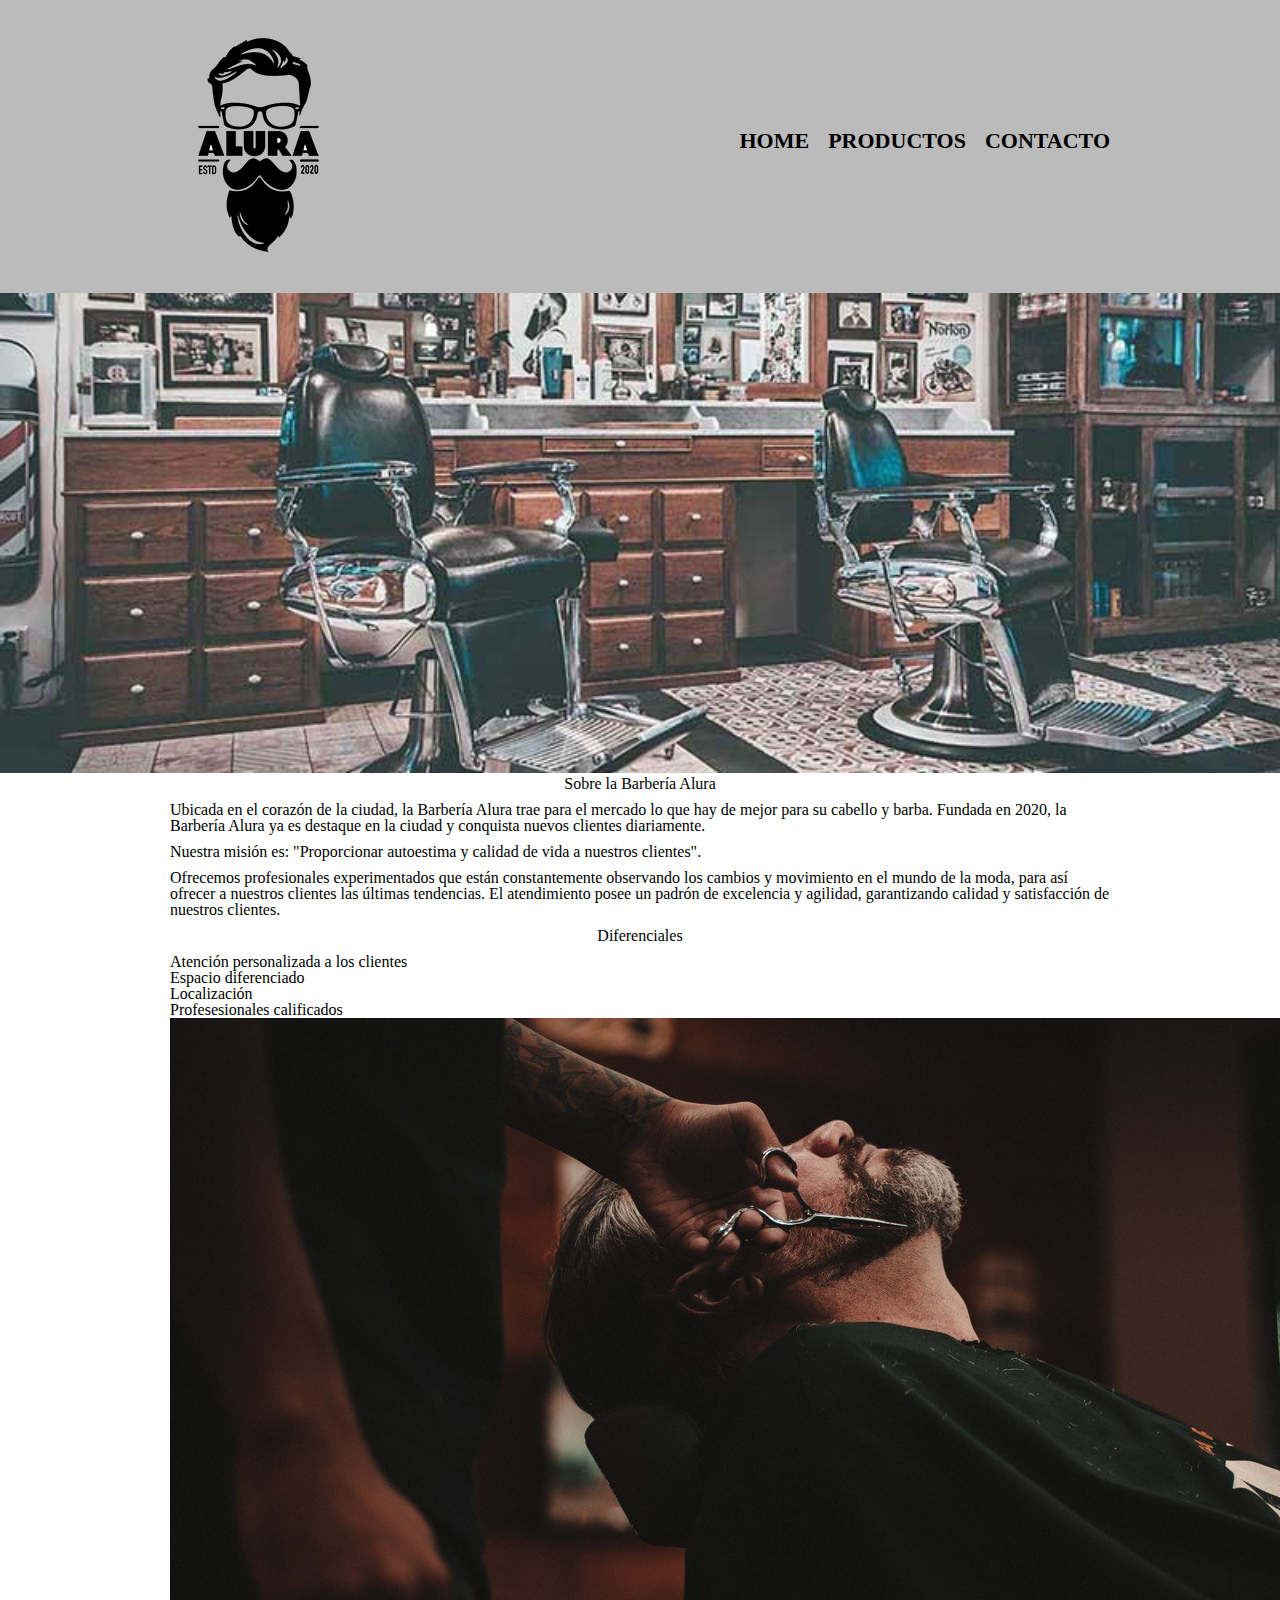
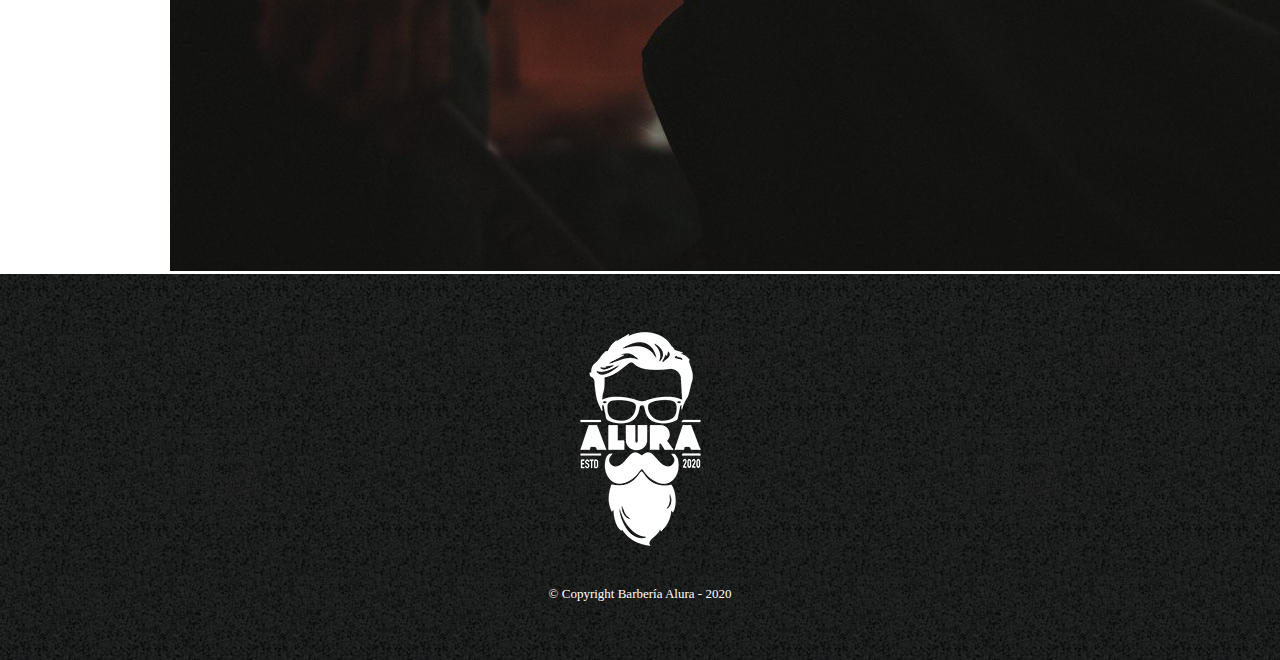
==== index.html @ 88ed3fd7 "feat(contact.html, style.css): table added & refactor(index.html): first changes in home" ====
<!DOCTYPE html>

<html lang="es">
    
    <head>

        <meta charset="UTF-8"> 
        <title>Barbería Alura</title>
        <link rel="stylesheet" href="reset.css" type="text/css">
        <link rel="stylesheet" href="style.css" type="text/css">
    
    </head>

    <body>

        <header>
            <div class="caja">
                <h1><img src="imagenes/logo.png" alt="Logo de la Barbería Alura"></h1>
                <nav>
                    <ul>
                        <li><a href="index.html">Home</a></li>
                        <li><a href="productos.html">Productos</a></li>
                        <li><a href="contacto.html">Contacto</a></li>
                    </ul>
                </nav>
            </div>
        </header>

        <img class="banner" src="banner/banner.jpg" alt="banner sillas barberia">

        <main>     
            <section class="principal">
    
                <h2 class="titulo-principal">Sobre la Barbería Alura</h2>
    
                <p>Ubicada en el corazón de la ciudad, la <strong>Barbería Alura</strong> trae para el mercado lo que hay de mejor para su cabello y barba. Fundada en 2020, la Barbería Alura ya es destaque en la ciudad y conquista nuevos clientes diariamente.</p>
    
                <p id="mision"><em>Nuestra misión es: <strong>"Proporcionar autoestima y calidad de vida a nuestros clientes"</strong>.</em></p>
    
                <p>Ofrecemos profesionales experimentados que están constantemente observando los cambios y movimiento en el mundo de la moda, para así ofrecer a nuestros clientes las últimas tendencias. El atendimiento posee un padrón de excelencia y agilidad, garantizando calidad y satisfacción de nuestros clientes.</p> 
    
            </section>
    
            <section class="diferenciales">
    
                <h3 class="titulo-principal">Diferenciales</h3>
            
                <ul>
                    <li class="items">Atención personalizada a los clientes</li>
                    <li class="items">Espacio diferenciado</li>
                    <li class="items">Localización</li>
                    <li class="items">Profesesionales calificados</li>
                </ul>
    
                <img src="diferenciales/diferenciales.jpg" class="imagenDiferenciales">
    
            </section>
        </main>
        
        <footer>
            <img src="imagenes/logo-blanco.png"  alt="Logo de la Barbería Alura">
            <p class="copyright">&copy Copyright Barbería Alura - 2020</p>
        </footer>
        
    </body>
</html>
---- style.css ----
header {
    background-color: #BBBBBB;
    padding: 20px 0;
}

.caja{
    width: 940px;
    position: relative;
    margin: 0 auto;
}

nav{
    position: absolute;
    top:110px;
    right: 0;
}

nav li{
    display: inline;
    margin: 0 0 0 15px;
}

nav a{
    text-transform: uppercase;
    color: #000000;
    font-weight: bold;
    font-size: 22px;
    text-decoration: none;
}

nav a:hover{
    color: #c78c19;
    text-decoration: underline;
}

.productos{
    width: 940px;
    margin: 0 auto;
    padding: 50px;
}


.productos li{
    display: inline-block;
    text-align: center;
    width: 30%;
    vertical-align: top;
    margin: 0 1.5%;
    padding: 30px 20px;
    box-sizing: border-box;
    border: 2px solid #000000;
    border-radius: 10px;
}

.productos li:hover{
    border-color:#c78c19;
}

.productos li:active{
    border-color:#088c19;
}

.productos h2{
    font-size: 30px;
    font-weight: bold;
}

.productos li:hover h2{
    font-size: 33px;
}

.producto-descripcion{
    font-size: 18px;
}

.producto-precio{
    font-size: 20px;
    font-weight: bold;
    margin-top:10px;
}

footer{
    text-align: center;
    background: url(imagenes/bg.jpg);
    padding:40px;
}

.copyright{
    color:#FFFFFF;
    font-size: 13px;
    margin:20px;
}

main{
    width: 940px;
    margin: 0 auto;    
}

form{
    margin: 40px 0;
}

form label, form legend{
    display: block;
    font-size: 20px;
    margin: 0 0 10px;
}

.input-padron{
    display: block;
    margin: 0 0 20px;
    padding: 10px 25px;
    width: 50%;
}

.checkbox{
    margin:20px 0;
}

.enviar {
    width: 40%;
    padding: 15px 0;
    font-size: 18px;
    font-weight: bold;
    color: white;
    background: orange;
    border: none;
    border-radius: 5px;
    transition: 1s all;
    cursor: pointer;
}

.enviar:hover{
    background: darkorange;
    transform: scale(1.2);
}

table {
    margin: 40px;
}

thead {
    background: #555555;
    color: white;
    font-weight: bold;
}

td, th {
    border: 1px solid #000000;
    padding: 8px 15px;
}

/* Home styles */

.banner{
    width: 100%;
}

.titulo-principal{
    text-align: center;
    margin: 0 0 10px;
}

.principal p{
    margin-bottom: 10px;
}
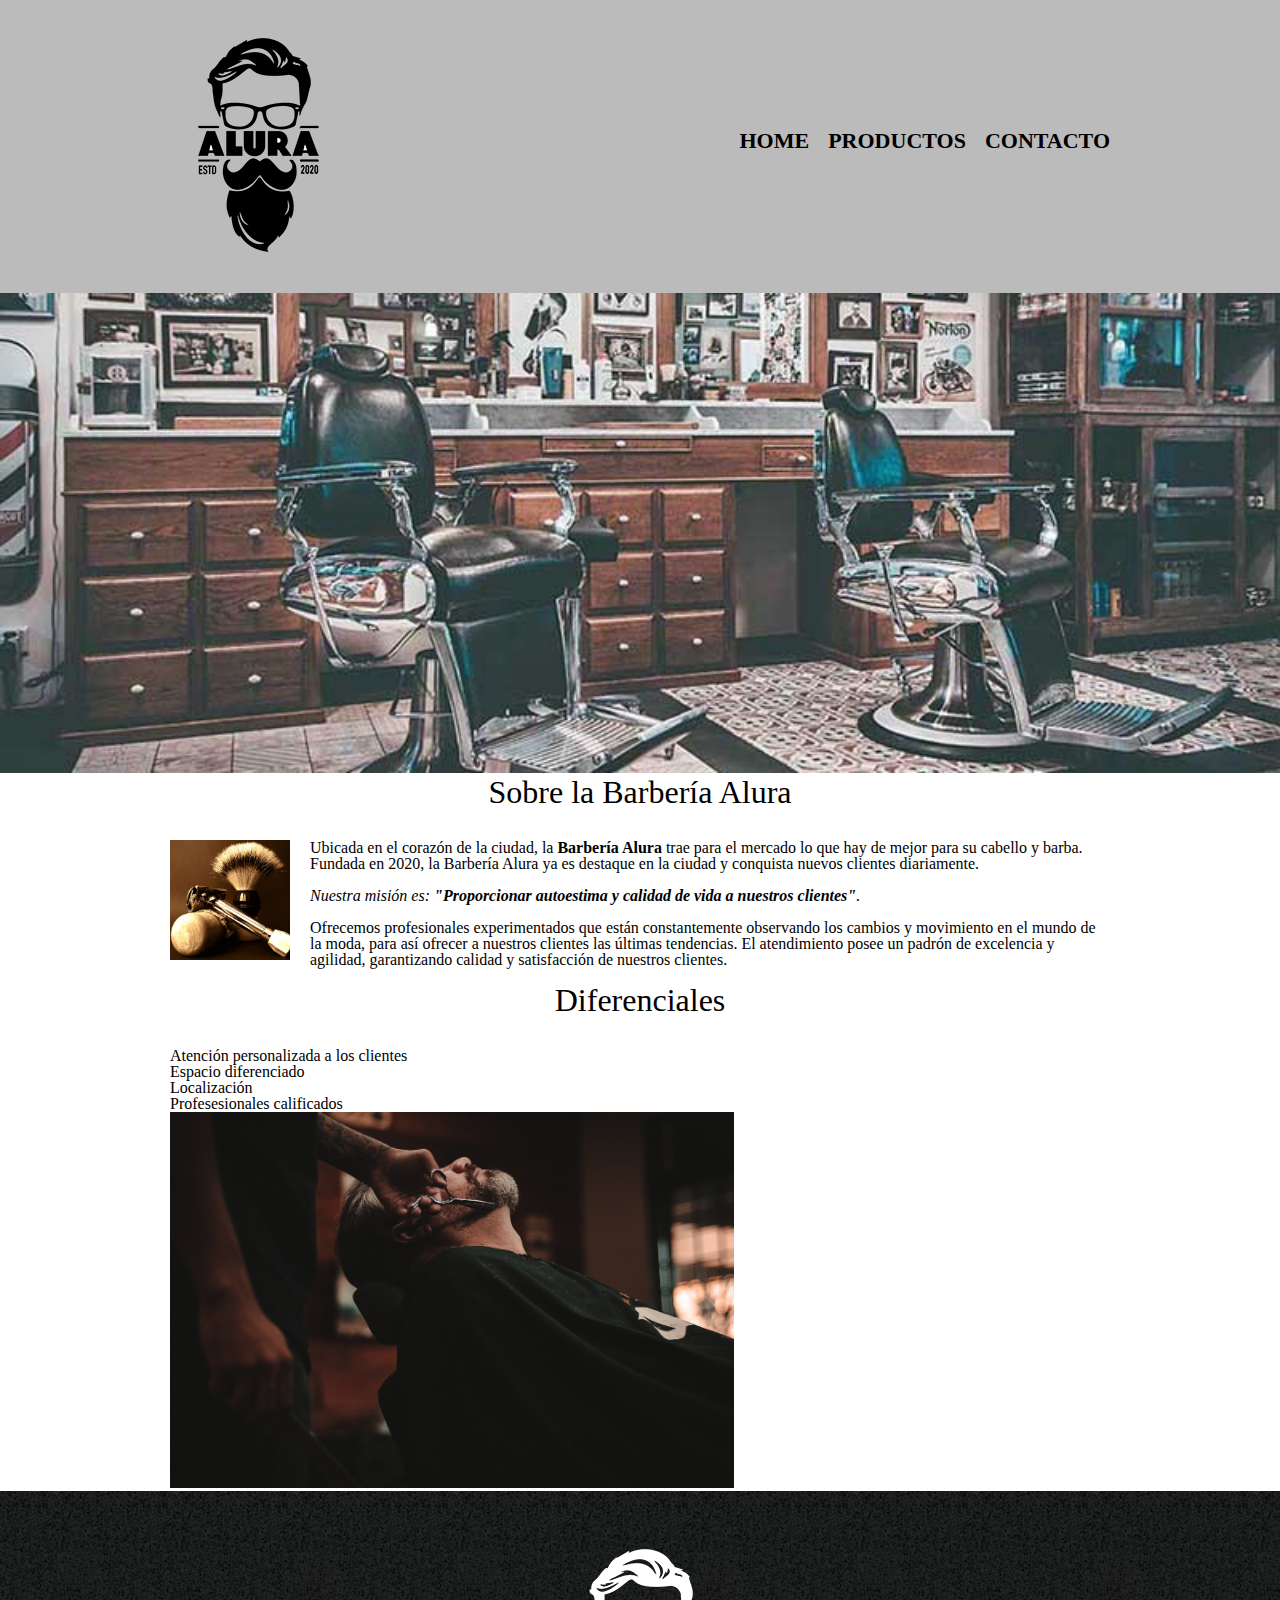
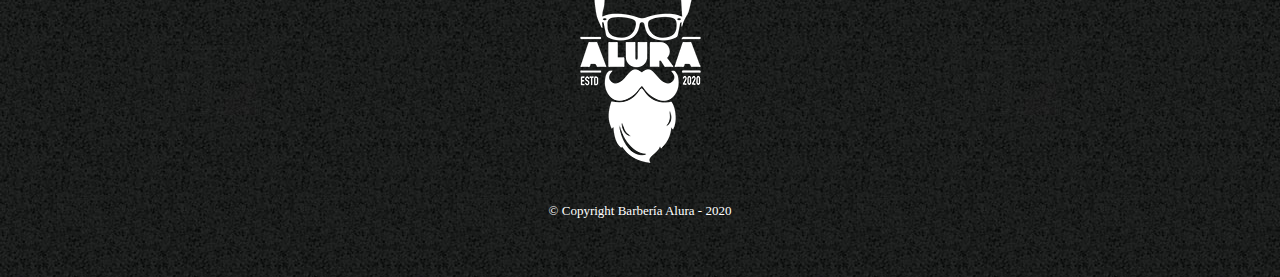
==== commit 4a292e3c: "refactor home page" ====
--- a/index.html
+++ b/index.html
@@ -32,7 +32,9 @@
             <section class="principal">
     
                 <h2 class="titulo-principal">Sobre la Barbería Alura</h2>
-    
+                
+                <img class="utensilios" src="imagenes/utensilios.jpg" alt="utensilios">
+
                 <p>Ubicada en el corazón de la ciudad, la <strong>Barbería Alura</strong> trae para el mercado lo que hay de mejor para su cabello y barba. Fundada en 2020, la Barbería Alura ya es destaque en la ciudad y conquista nuevos clientes diariamente.</p>
     
                 <p id="mision"><em>Nuestra misión es: <strong>"Proporcionar autoestima y calidad de vida a nuestros clientes"</strong>.</em></p>
--- a/style.css
+++ b/style.css
@@ -158,9 +158,29 @@
 
 .titulo-principal{
     text-align: center;
-    margin: 0 0 10px;
+    font-size: 2em;
+    margin: 0 0 1em;
+    clear: left;
 }
 
 .principal p{
-    margin-bottom: 10px;
+    margin-bottom: 1em;
 }
+
+.principal strong{
+    font-weight: bold;
+}
+
+.principal em{
+    font-style: italic;
+}
+
+.utensilios{
+    width: 120px;
+    float: left;
+    margin: 0 20px 20px 0;
+}
+
+.imagenDiferenciales{
+    width: 60%;
+}
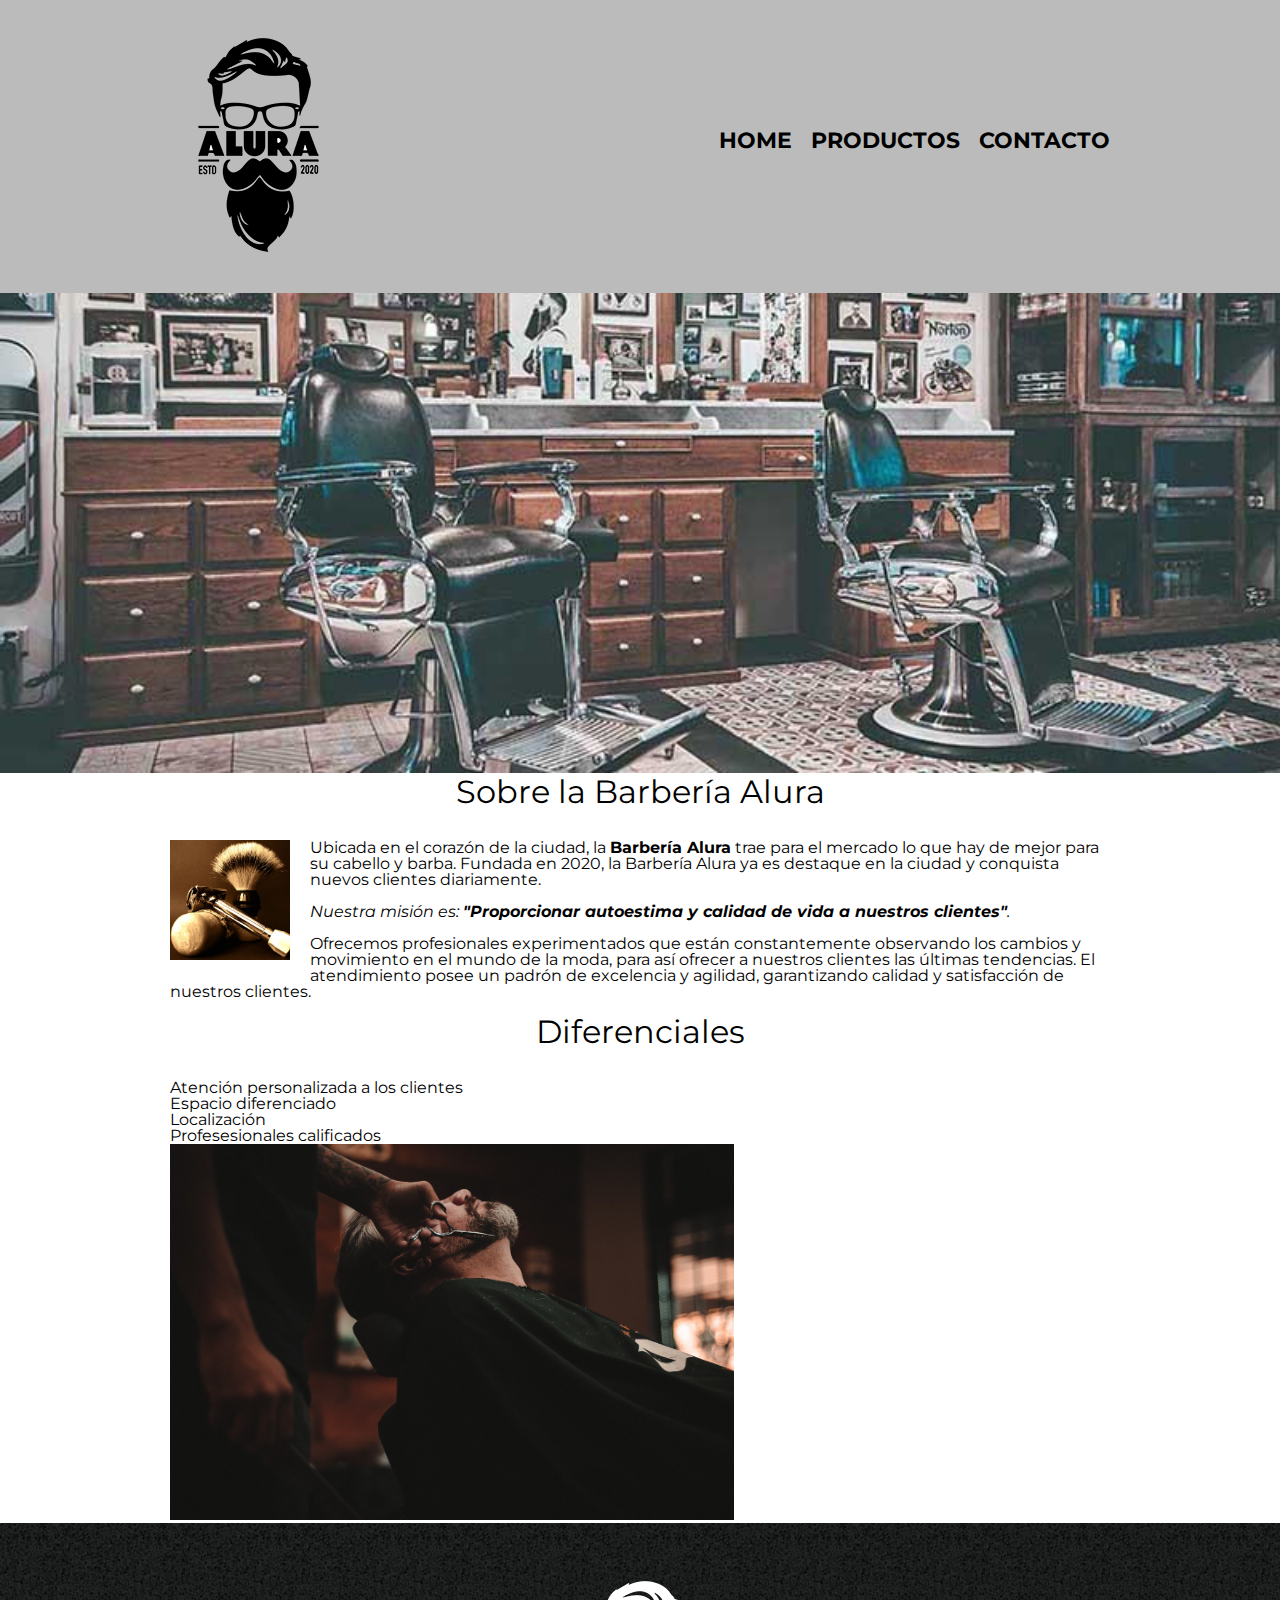
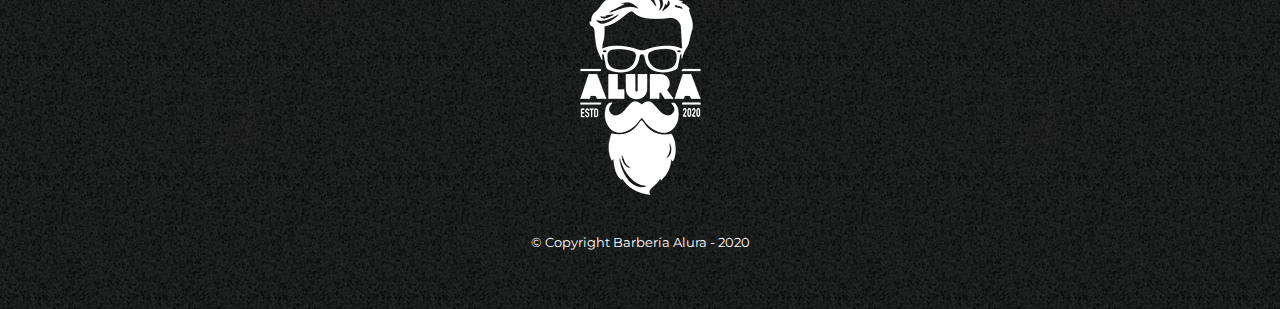
==== commit 6e92877f: "external font" ====
--- a/index.html
+++ b/index.html
@@ -8,7 +8,10 @@
         <title>Barbería Alura</title>
         <link rel="stylesheet" href="reset.css" type="text/css">
         <link rel="stylesheet" href="style.css" type="text/css">
-    
+        <link rel="preconnect" href="https://fonts.googleapis.com">
+<link rel="preconnect" href="https://fonts.gstatic.com" crossorigin>
+<link href="https://fonts.googleapis.com/css2?family=Montserrat:ital,wght@0,100..900;1,100..900&display=swap" rel="stylesheet">
+        
     </head>
 
     <body>
--- a/style.css
+++ b/style.css
@@ -1,3 +1,7 @@
+body{
+    font-family: "Montserrat", sans-serif;
+}
+
 header {
     background-color: #BBBBBB;
     padding: 20px 0;
@@ -184,3 +188,5 @@
 .imagenDiferenciales{
     width: 60%;
 }
+
+
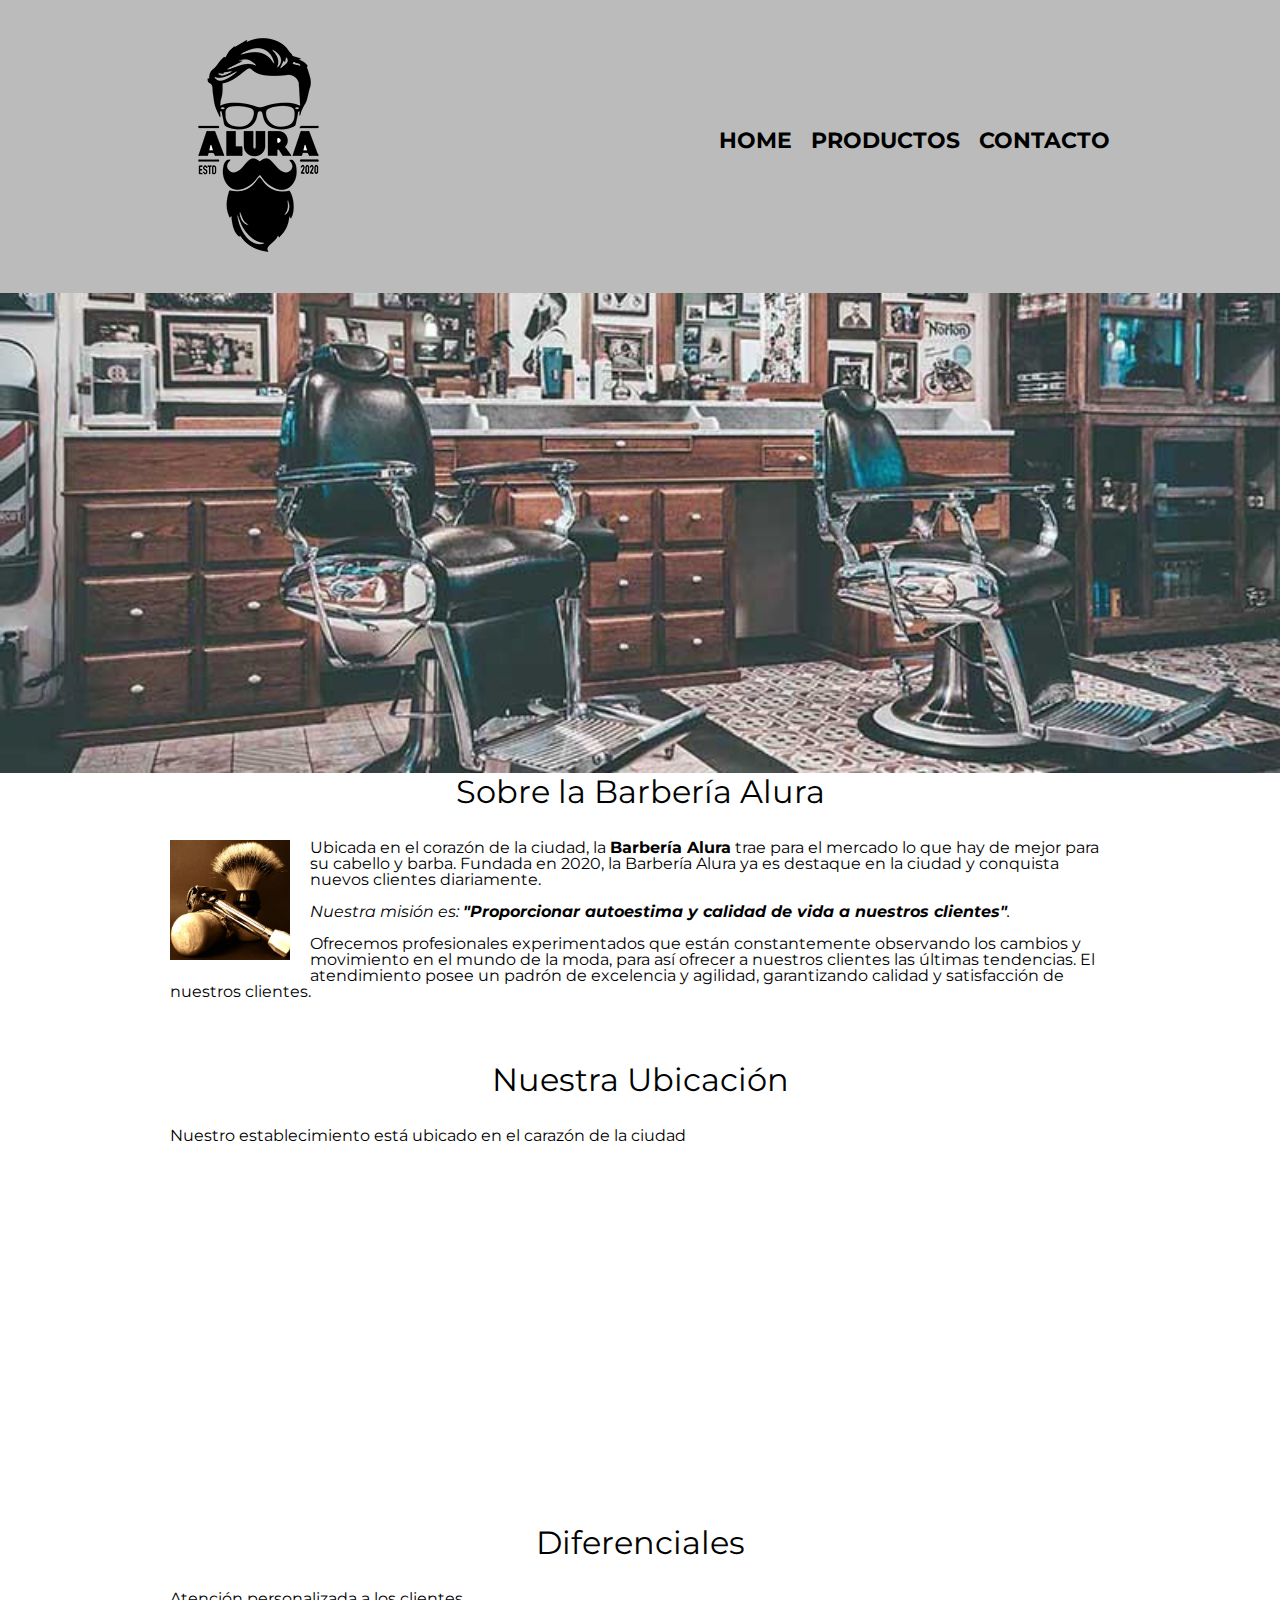
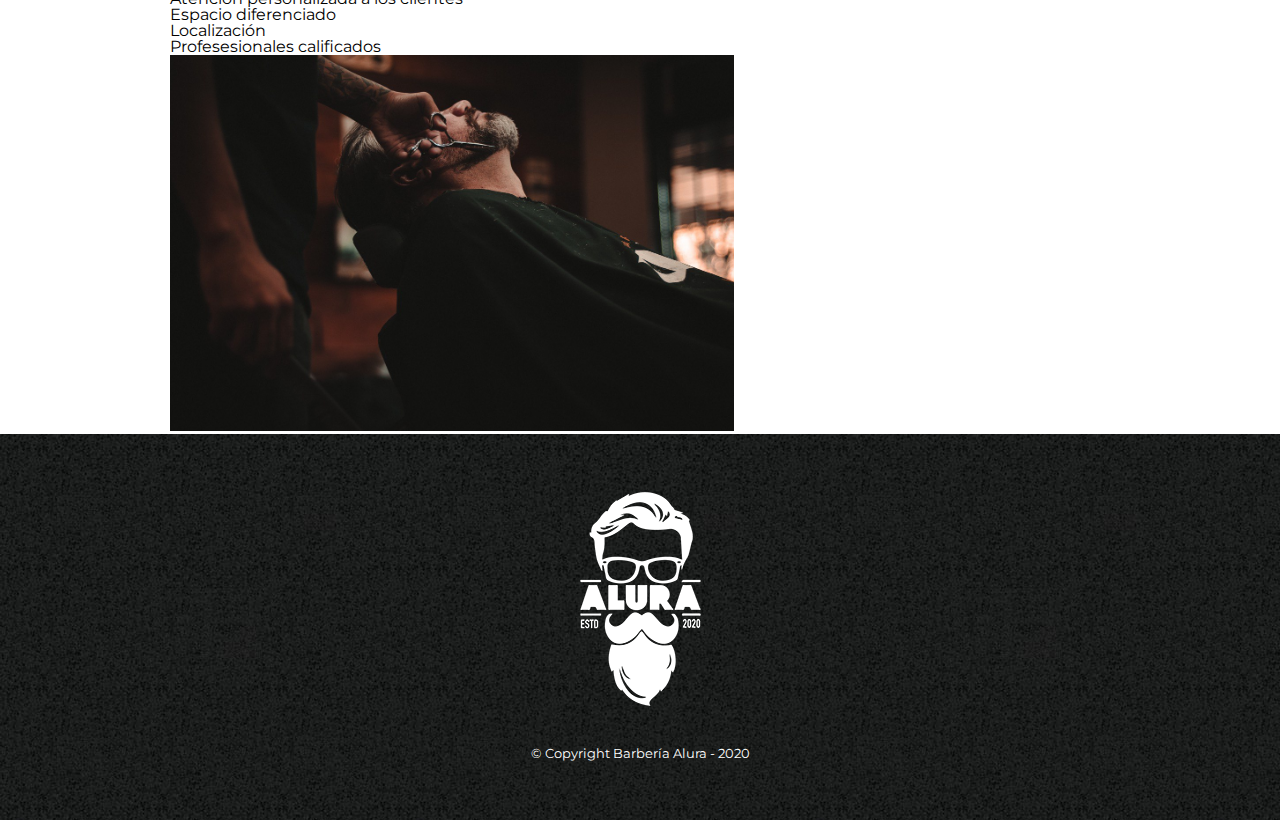
==== commit 22ca2f60: "map embeded" ====
--- a/index.html
+++ b/index.html
@@ -1,71 +1,87 @@
 <!DOCTYPE html>
 
 <html lang="es">
-    
-    <head>
 
-        <meta charset="UTF-8"> 
-        <title>Barbería Alura</title>
-        <link rel="stylesheet" href="reset.css" type="text/css">
-        <link rel="stylesheet" href="style.css" type="text/css">
-        <link rel="preconnect" href="https://fonts.googleapis.com">
-<link rel="preconnect" href="https://fonts.gstatic.com" crossorigin>
-<link href="https://fonts.googleapis.com/css2?family=Montserrat:ital,wght@0,100..900;1,100..900&display=swap" rel="stylesheet">
-        
-    </head>
+<head>
 
-    <body>
+    <meta charset="UTF-8">
+    <title>Barbería Alura</title>
+    <link rel="stylesheet" href="reset.css" type="text/css">
+    <link rel="stylesheet" href="style.css" type="text/css">
+    <link rel="preconnect" href="https://fonts.googleapis.com">
+    <link rel="preconnect" href="https://fonts.gstatic.com" crossorigin>
+    <link href="https://fonts.googleapis.com/css2?family=Montserrat:ital,wght@0,100..900;1,100..900&display=swap"
+        rel="stylesheet">
 
-        <header>
-            <div class="caja">
-                <h1><img src="imagenes/logo.png" alt="Logo de la Barbería Alura"></h1>
-                <nav>
-                    <ul>
-                        <li><a href="index.html">Home</a></li>
-                        <li><a href="productos.html">Productos</a></li>
-                        <li><a href="contacto.html">Contacto</a></li>
-                    </ul>
-                </nav>
-            </div>
-        </header>
+</head>
 
-        <img class="banner" src="banner/banner.jpg" alt="banner sillas barberia">
+<body>
 
-        <main>     
-            <section class="principal">
-    
-                <h2 class="titulo-principal">Sobre la Barbería Alura</h2>
-                
-                <img class="utensilios" src="imagenes/utensilios.jpg" alt="utensilios">
+    <header>
+        <div class="caja">
+            <h1><img src="imagenes/logo.png" alt="Logo de la Barbería Alura"></h1>
+            <nav>
+                <ul>
+                    <li><a href="index.html">Home</a></li>
+                    <li><a href="productos.html">Productos</a></li>
+                    <li><a href="contacto.html">Contacto</a></li>
+                </ul>
+            </nav>
+        </div>
+    </header>
 
-                <p>Ubicada en el corazón de la ciudad, la <strong>Barbería Alura</strong> trae para el mercado lo que hay de mejor para su cabello y barba. Fundada en 2020, la Barbería Alura ya es destaque en la ciudad y conquista nuevos clientes diariamente.</p>
-    
-                <p id="mision"><em>Nuestra misión es: <strong>"Proporcionar autoestima y calidad de vida a nuestros clientes"</strong>.</em></p>
-    
-                <p>Ofrecemos profesionales experimentados que están constantemente observando los cambios y movimiento en el mundo de la moda, para así ofrecer a nuestros clientes las últimas tendencias. El atendimiento posee un padrón de excelencia y agilidad, garantizando calidad y satisfacción de nuestros clientes.</p> 
-    
-            </section>
-    
-            <section class="diferenciales">
-    
-                <h3 class="titulo-principal">Diferenciales</h3>
-            
-                <ul>
-                    <li class="items">Atención personalizada a los clientes</li>
-                    <li class="items">Espacio diferenciado</li>
-                    <li class="items">Localización</li>
-                    <li class="items">Profesesionales calificados</li>
-                </ul>
-    
-                <img src="diferenciales/diferenciales.jpg" class="imagenDiferenciales">
-    
-            </section>
-        </main>
-        
-        <footer>
-            <img src="imagenes/logo-blanco.png"  alt="Logo de la Barbería Alura">
-            <p class="copyright">&copy Copyright Barbería Alura - 2020</p>
-        </footer>
-        
-    </body>
+    <img class="banner" src="banner/banner.jpg" alt="banner sillas barberia">
+
+    <main>
+        <section class="principal">
+
+            <h2 class="titulo-principal">Sobre la Barbería Alura</h2>
+
+            <img class="utensilios" src="imagenes/utensilios.jpg" alt="utensilios">
+
+            <p>Ubicada en el corazón de la ciudad, la <strong>Barbería Alura</strong> trae para el mercado lo que hay de
+                mejor para su cabello y barba. Fundada en 2020, la Barbería Alura ya es destaque en la ciudad y
+                conquista nuevos clientes diariamente.</p>
+
+            <p id="mision"><em>Nuestra misión es: <strong>"Proporcionar autoestima y calidad de vida a nuestros
+                        clientes"</strong>.</em></p>
+
+            <p>Ofrecemos profesionales experimentados que están constantemente observando los cambios y movimiento en el
+                mundo de la moda, para así ofrecer a nuestros clientes las últimas tendencias. El atendimiento posee un
+                padrón de excelencia y agilidad, garantizando calidad y satisfacción de nuestros clientes.</p>
+
+        </section>
+
+        <section class="mapa">
+            <h1 class="titulo-principal">Nuestra Ubicación</h1>
+            <p>Nuestro establecimiento está ubicado en el carazón de la ciudad</p>
+            <iframe
+                src="https://www.google.com/maps/embed?pb=!1m18!1m12!1m3!1d3656.40784072854!2d-46.63721302541436!3d-23.589701978780326!2m3!1f0!2f0!3f0!3m2!1i1024!2i768!4f13.1!3m3!1m2!1s0x94ce5bd9bb943bf5%3A0x6f642995c970f0fe!2scaelum%20alura!5e0!3m2!1ses!2sco!4v1708270509084!5m2!1ses!2sco"
+                width="100%" height="300" style="border:0;" allowfullscreen="" loading="lazy"
+                referrerpolicy="no-referrer-when-downgrade"></iframe>
+        </section>
+
+        <section class="diferenciales">
+
+            <h3 class="titulo-principal">Diferenciales</h3>
+
+            <ul>
+                <li class="items">Atención personalizada a los clientes</li>
+                <li class="items">Espacio diferenciado</li>
+                <li class="items">Localización</li>
+                <li class="items">Profesesionales calificados</li>
+            </ul>
+
+            <img src="diferenciales/diferenciales.jpg" class="imagenDiferenciales">
+
+        </section>
+    </main>
+
+    <footer>
+        <img src="imagenes/logo-blanco.png" alt="Logo de la Barbería Alura">
+        <p class="copyright">&copy Copyright Barbería Alura - 2020</p>
+    </footer>
+
+</body>
+
 </html>--- a/style.css
+++ b/style.css
@@ -185,8 +185,14 @@
     margin: 0 20px 20px 0;
 }
 
+.mapa{
+    padding: 3em 0;
+}
+
+.mapa p{
+    margin: 0 0 2em;
+}
+
 .imagenDiferenciales{
     width: 60%;
 }
-
-
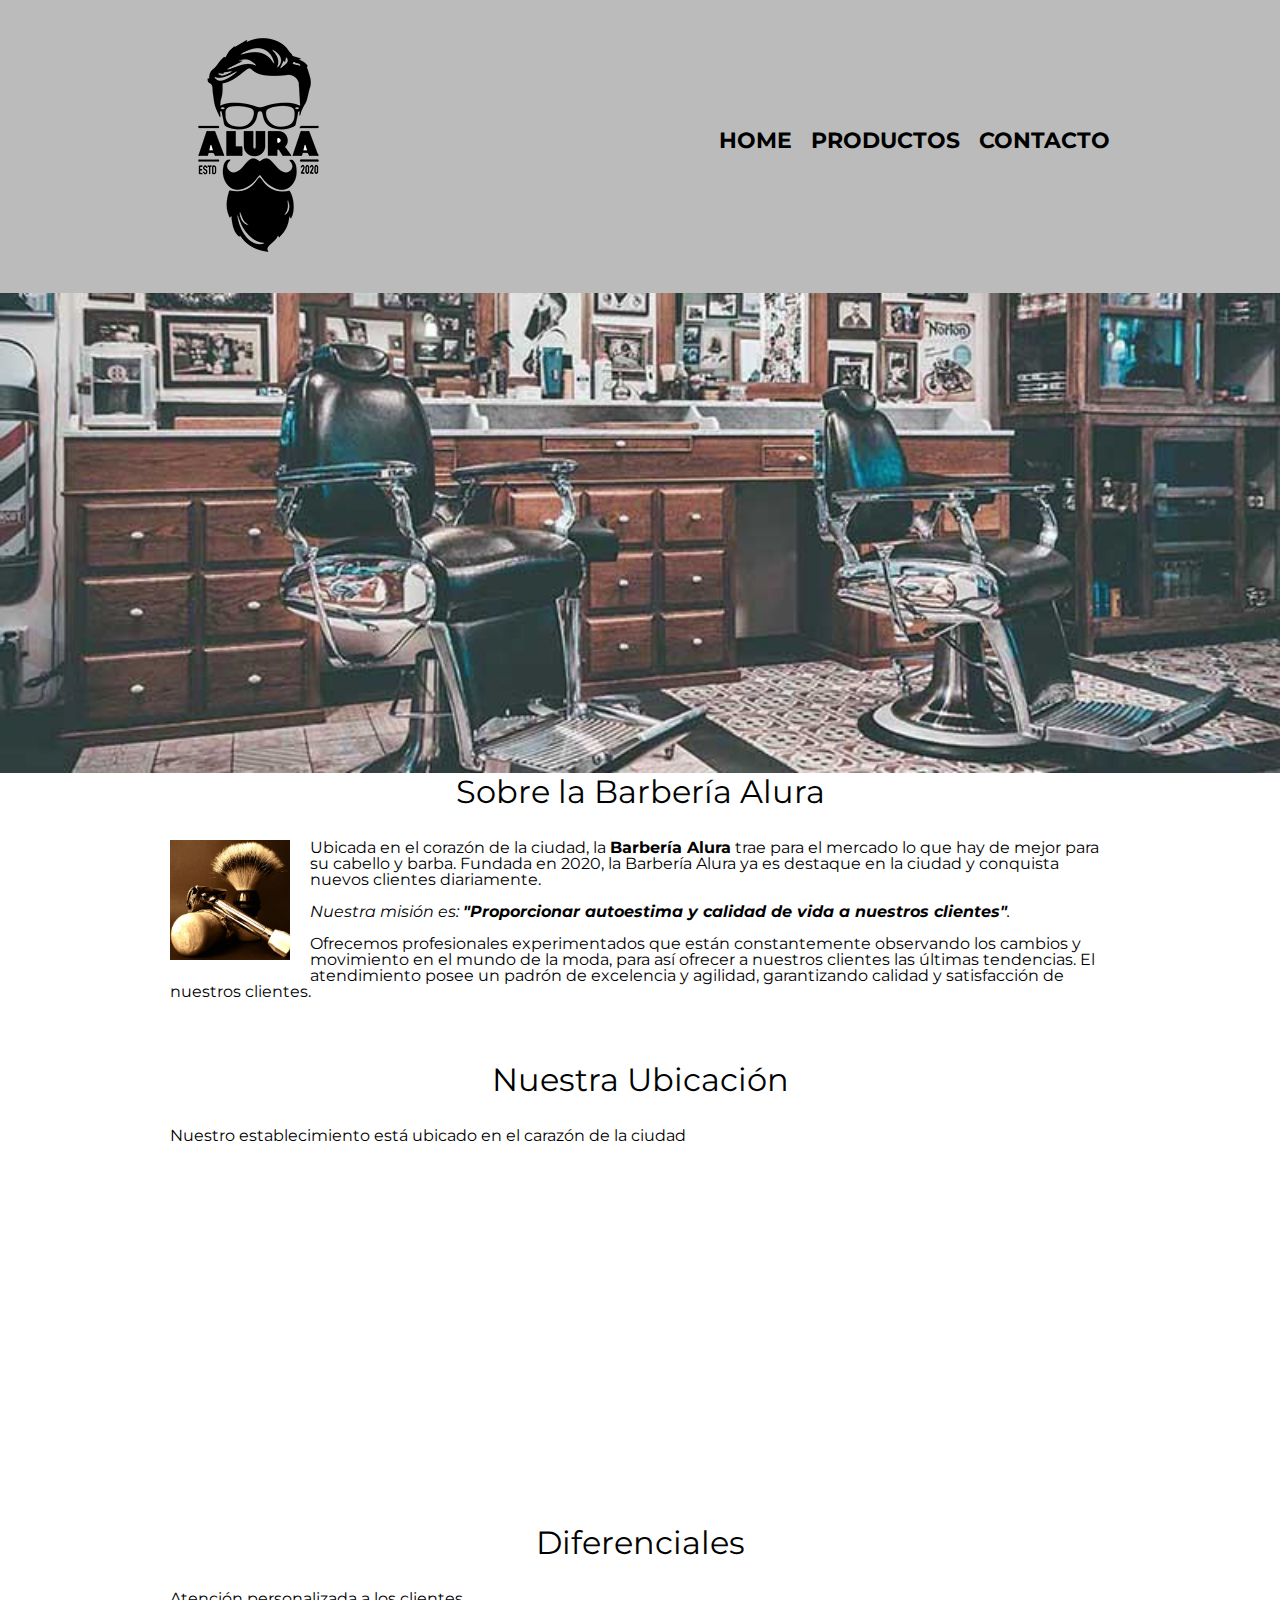
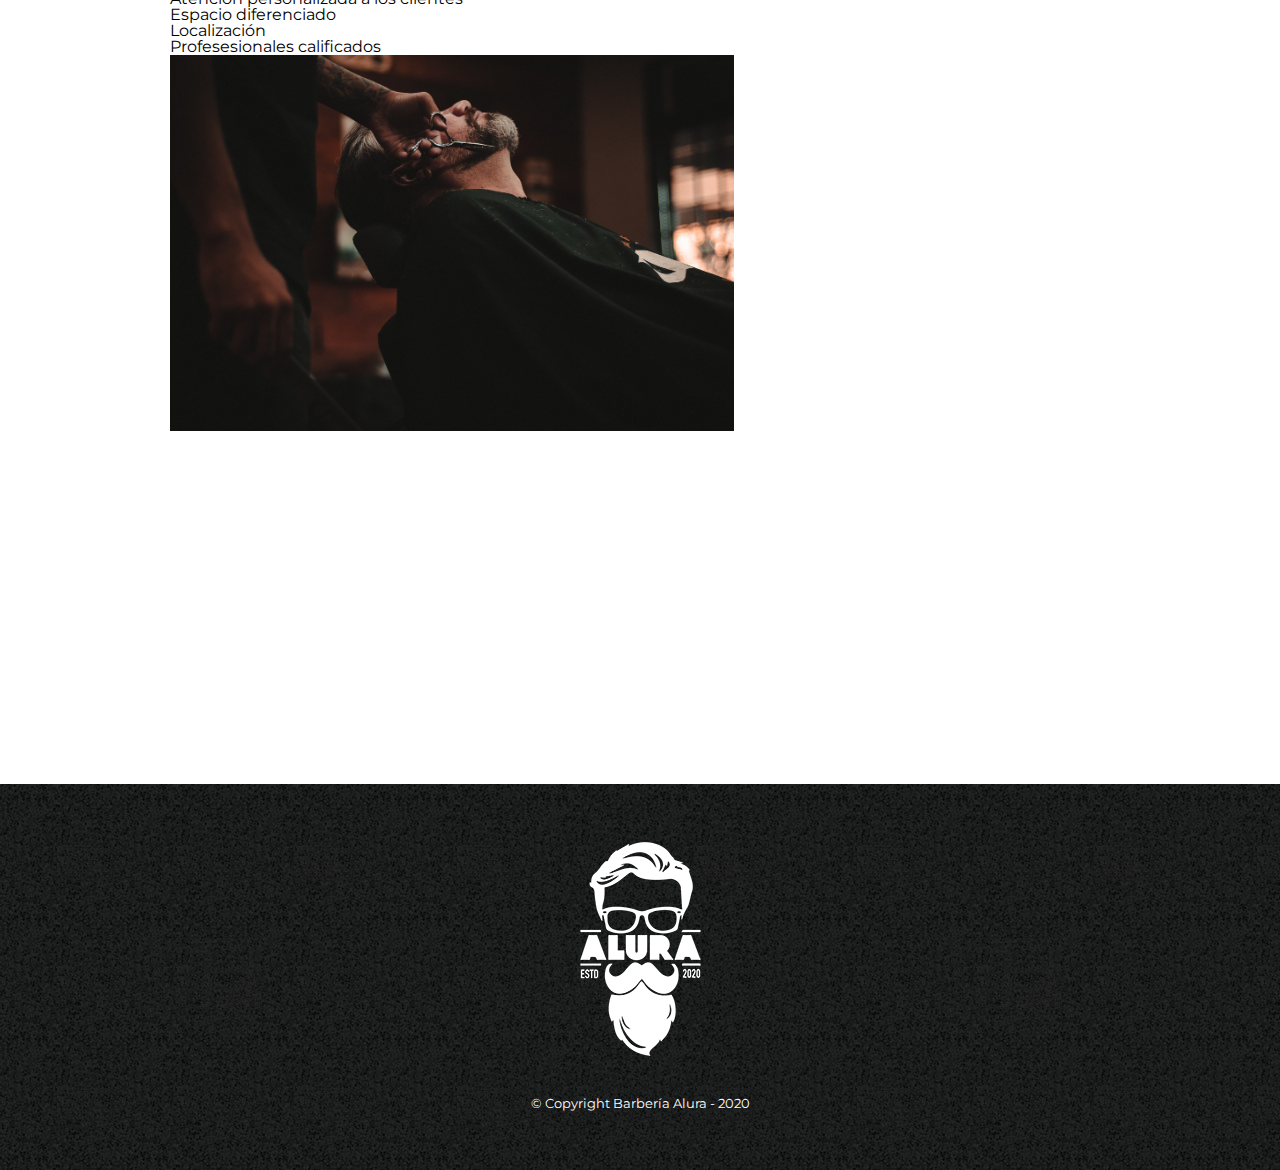
==== commit 48efc06d: "video embeded" ====
--- a/index.html
+++ b/index.html
@@ -75,6 +75,13 @@
             <img src="diferenciales/diferenciales.jpg" class="imagenDiferenciales">
 
         </section>
+
+        <div class="video">
+            <iframe width="560" height="315" src="https://www.youtube.com/embed/wcVVXUV0YUY?si=gTjofivF-2KvQ7Xt"
+                title="YouTube video player" frameborder="0"
+                allow="accelerometer; autoplay; clipboard-write; encrypted-media; gyroscope; picture-in-picture; web-share"
+                allowfullscreen></iframe>
+        </div>
     </main>
 
     <footer>
--- a/style.css
+++ b/style.css
@@ -196,3 +196,8 @@
 .imagenDiferenciales{
     width: 60%;
 }
+
+.video{
+    width: 560px;
+    margin: 1em auto;
+}
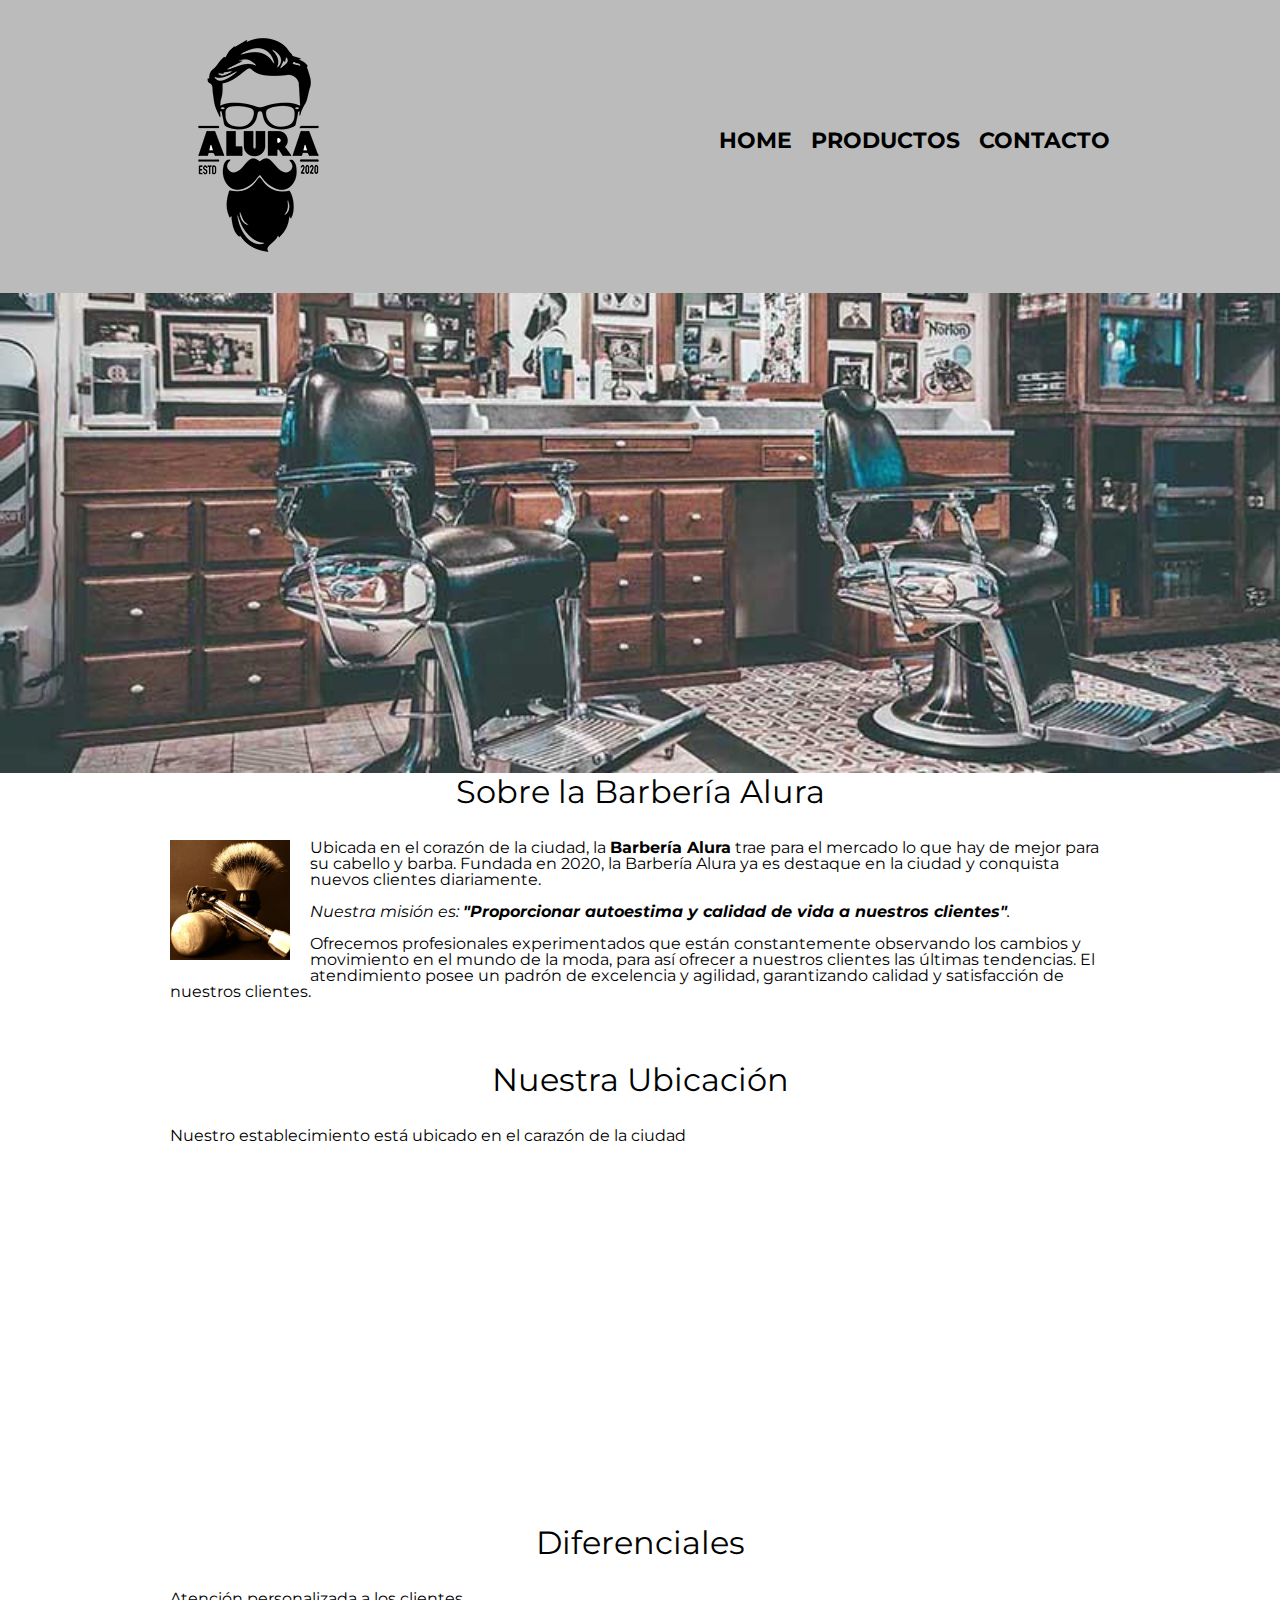
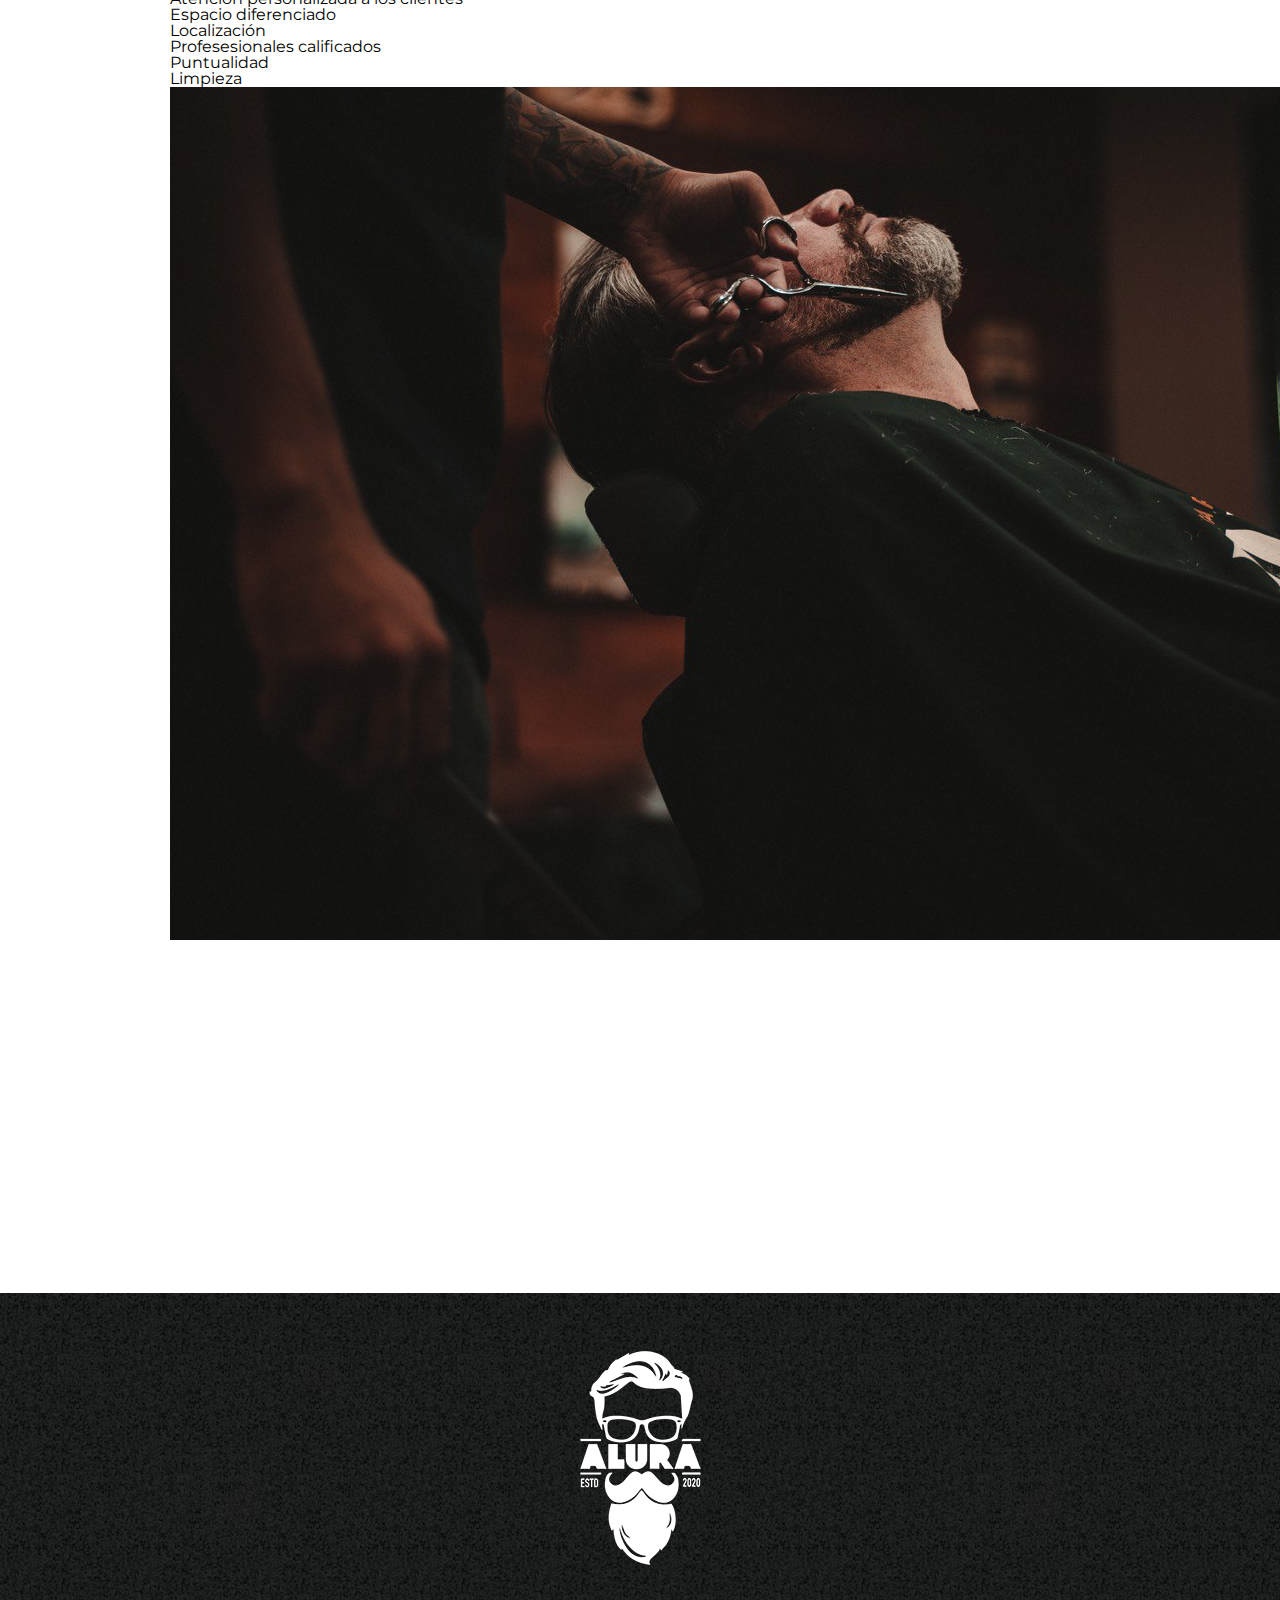
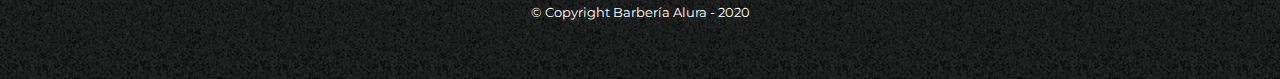
==== commit a367f841: "refactor(index.html): improving semantic of the home page" ====
--- a/index.html
+++ b/index.html
@@ -55,25 +55,29 @@
         <section class="mapa">
             <h1 class="titulo-principal">Nuestra Ubicación</h1>
             <p>Nuestro establecimiento está ubicado en el carazón de la ciudad</p>
-            <iframe
-                src="https://www.google.com/maps/embed?pb=!1m18!1m12!1m3!1d3656.40784072854!2d-46.63721302541436!3d-23.589701978780326!2m3!1f0!2f0!3f0!3m2!1i1024!2i768!4f13.1!3m3!1m2!1s0x94ce5bd9bb943bf5%3A0x6f642995c970f0fe!2scaelum%20alura!5e0!3m2!1ses!2sco!4v1708270509084!5m2!1ses!2sco"
-                width="100%" height="300" style="border:0;" allowfullscreen="" loading="lazy"
-                referrerpolicy="no-referrer-when-downgrade"></iframe>
+            <div class="mapa-contenido">
+                <iframe
+                    src="https://www.google.com/maps/embed?pb=!1m18!1m12!1m3!1d3656.40784072854!2d-46.63721302541436!3d-23.589701978780326!2m3!1f0!2f0!3f0!3m2!1i1024!2i768!4f13.1!3m3!1m2!1s0x94ce5bd9bb943bf5%3A0x6f642995c970f0fe!2scaelum%20alura!5e0!3m2!1ses!2sco!4v1708270509084!5m2!1ses!2sco"
+                    width="100%" height="300" style="border:0;" allowfullscreen="" loading="lazy"
+                    referrerpolicy="no-referrer-when-downgrade"></iframe>
+            </div>
         </section>
 
         <section class="diferenciales">
-
+            
             <h3 class="titulo-principal">Diferenciales</h3>
 
-            <ul>
-                <li class="items">Atención personalizada a los clientes</li>
-                <li class="items">Espacio diferenciado</li>
-                <li class="items">Localización</li>
-                <li class="items">Profesesionales calificados</li>
-            </ul>
-
-            <img src="diferenciales/diferenciales.jpg" class="imagenDiferenciales">
-
+            <div class="contenido-diferenciales">
+                <ul class="lista-diferenciales">
+                    <li class="items">Atención personalizada a los clientes</li>
+                    <li class="items">Espacio diferenciado</li>
+                    <li class="items">Localización</li>
+                    <li class="items">Profesesionales calificados</li>
+                    <li class="items">Puntualidad</li>
+                    <li class="items">Limpieza</li>
+                </ul><img src="diferenciales/diferenciales.jpg" class="imagen-diferenciales">    
+            </div>
+            
         </section>
 
         <div class="video">
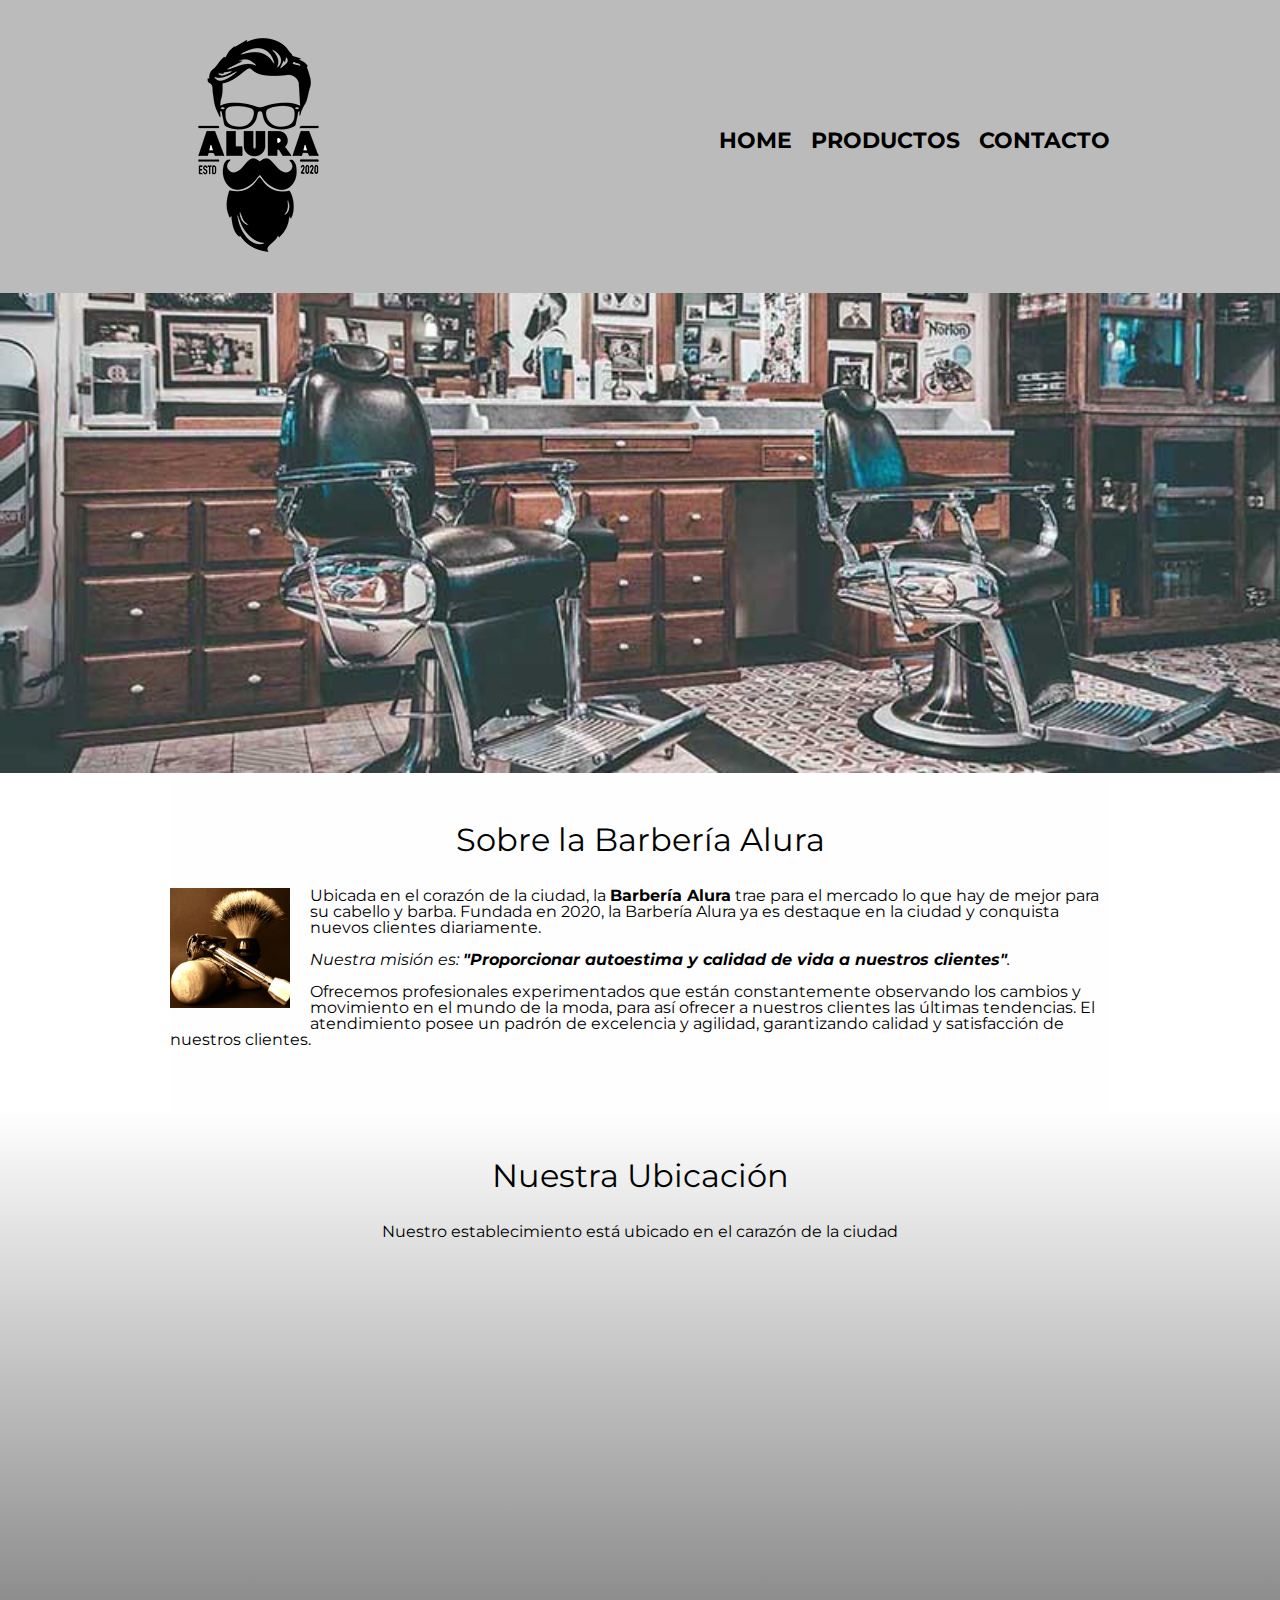
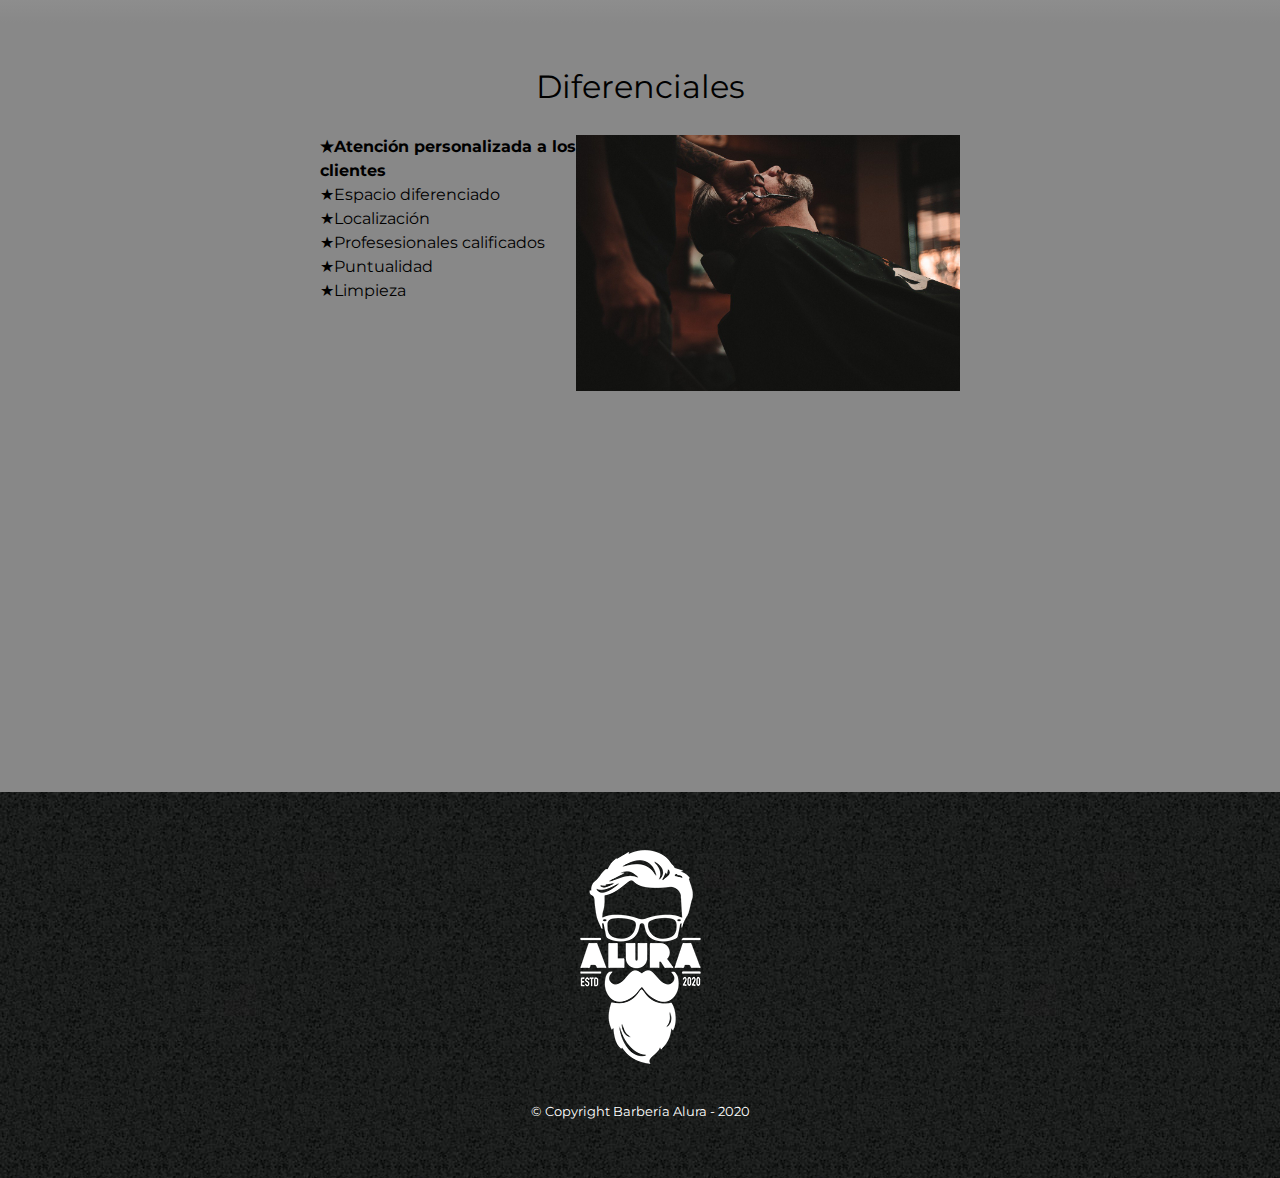
==== commit 8dcbcb3c: "styles(home page): new pseudo-class and pseudo-elements & gradient background" ====
--- a/index.html
+++ b/index.html
@@ -33,6 +33,7 @@
     <img class="banner" src="banner/banner.jpg" alt="banner sillas barberia">
 
     <main>
+        
         <section class="principal">
 
             <h2 class="titulo-principal">Sobre la Barbería Alura</h2>
@@ -78,14 +79,14 @@
                 </ul><img src="diferenciales/diferenciales.jpg" class="imagen-diferenciales">    
             </div>
             
+            <div class="video">
+                <iframe width="560" height="315" src="https://www.youtube.com/embed/wcVVXUV0YUY?si=gTjofivF-2KvQ7Xt"
+                    title="YouTube video player" frameborder="0"
+                    allow="accelerometer; autoplay; clipboard-write; encrypted-media; gyroscope; picture-in-picture; web-share"
+                    allowfullscreen></iframe>
+            </div>
         </section>
 
-        <div class="video">
-            <iframe width="560" height="315" src="https://www.youtube.com/embed/wcVVXUV0YUY?si=gTjofivF-2KvQ7Xt"
-                title="YouTube video player" frameborder="0"
-                allow="accelerometer; autoplay; clipboard-write; encrypted-media; gyroscope; picture-in-picture; web-share"
-                allowfullscreen></iframe>
-        </div>
     </main>
 
     <footer>
--- a/style.css
+++ b/style.css
@@ -95,11 +95,6 @@
     margin:20px;
 }
 
-main{
-    width: 940px;
-    margin: 0 auto;    
-}
-
 form{
     margin: 40px 0;
 }
@@ -160,6 +155,13 @@
     width: 100%;
 }
 
+.principal{
+    padding: 3em 0;
+    background: #FEFEFE;
+    width: 940px;
+    margin: 0 auto;
+}
+
 .titulo-principal{
     text-align: center;
     font-size: 2em;
@@ -187,13 +189,52 @@
 
 .mapa{
     padding: 3em 0;
+    background: linear-gradient(#FEFEFE, #888888);
+    text-align: center;
 }
 
 .mapa p{
     margin: 0 0 2em;
 }
 
-.imagenDiferenciales{
+.mapa-contenido {
+    width: 940px;
+    margin: 0 auto;
+}
+
+.imagen-diferenciales{
+    width: 60%;
+}
+
+.diferenciales{
+    padding: 3em 0;
+    background: #888888;
+}
+
+.contenido-diferenciales{
+    width: 640px;
+    margin: 0 auto;
+}
+
+.lista-diferenciales{
+    width: 40%;
+    display: inline-block;
+    vertical-align: top;
+}
+
+.items{
+    line-height: 1.5;
+}
+
+.items:first-child{
+    font-weight: bold;
+}
+
+.items::before{
+    content: "★";
+}
+
+.imagen-diferenciales{
     width: 60%;
 }
 
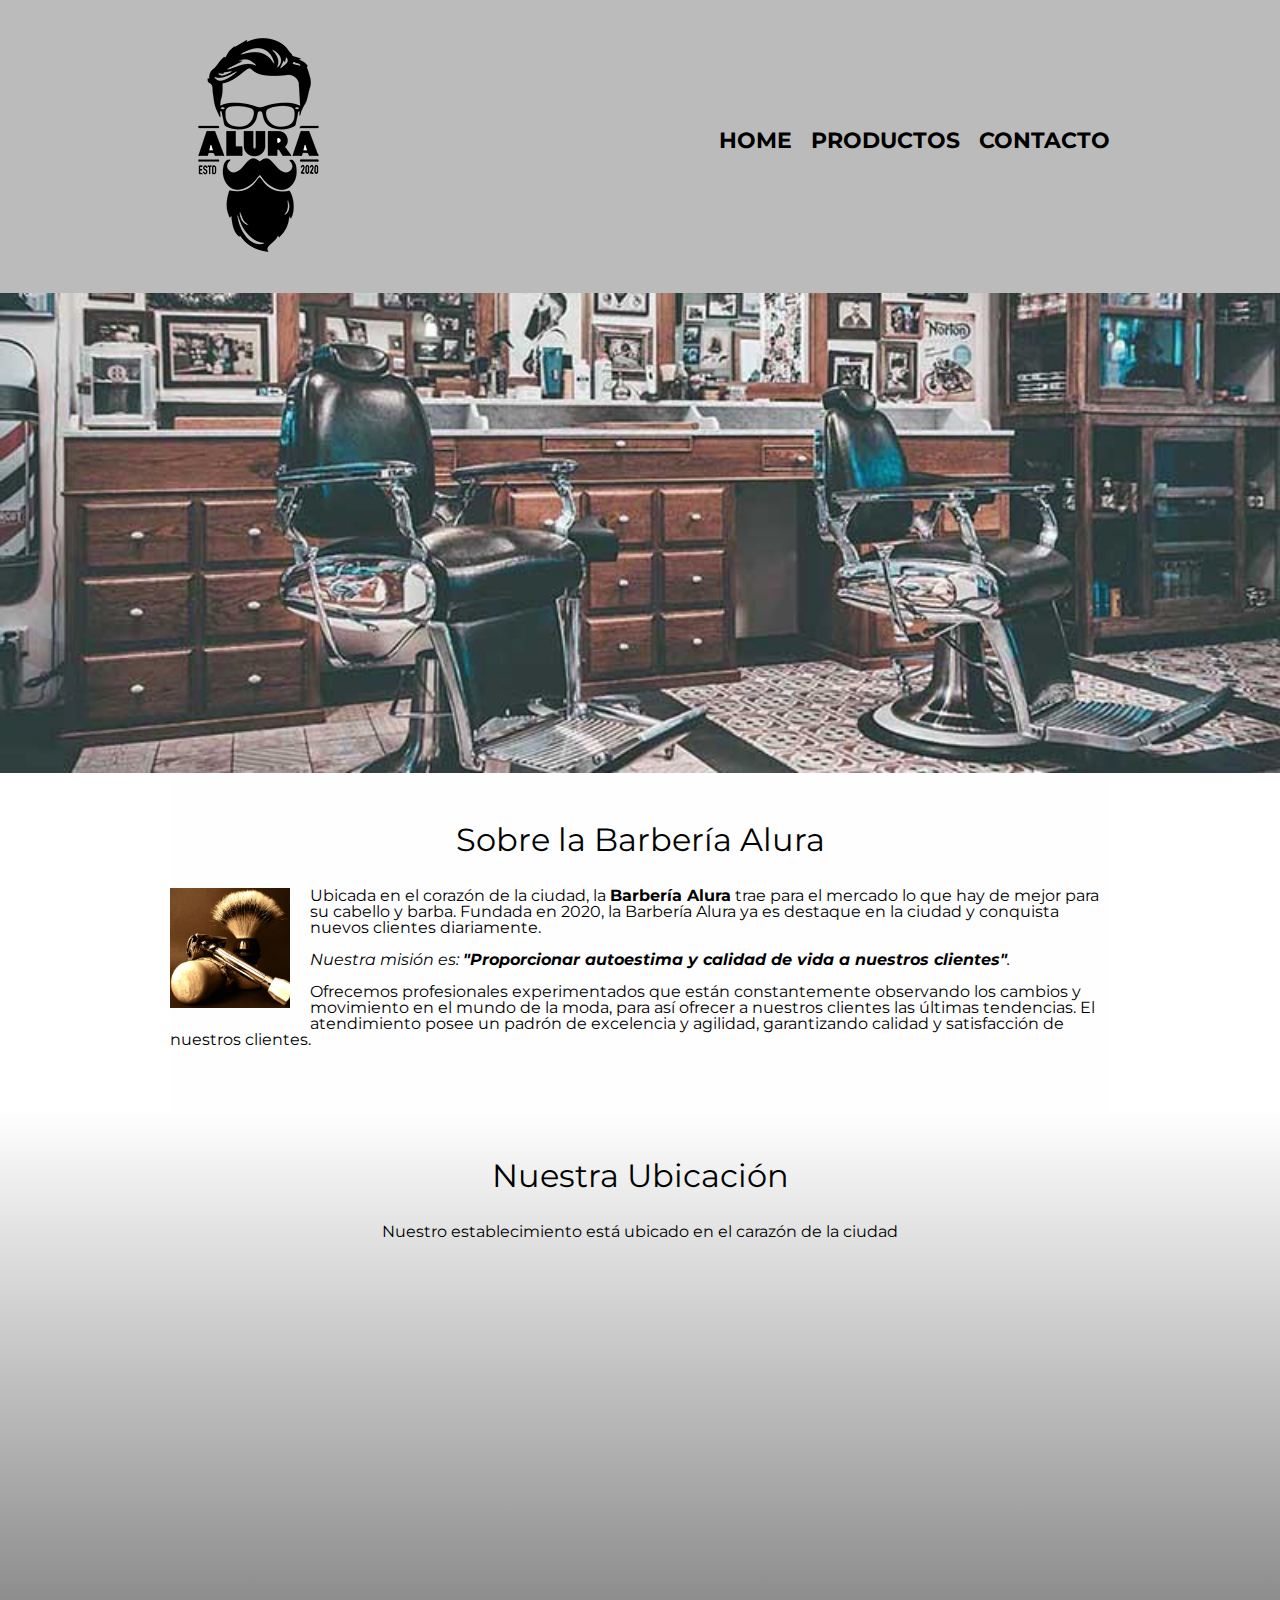
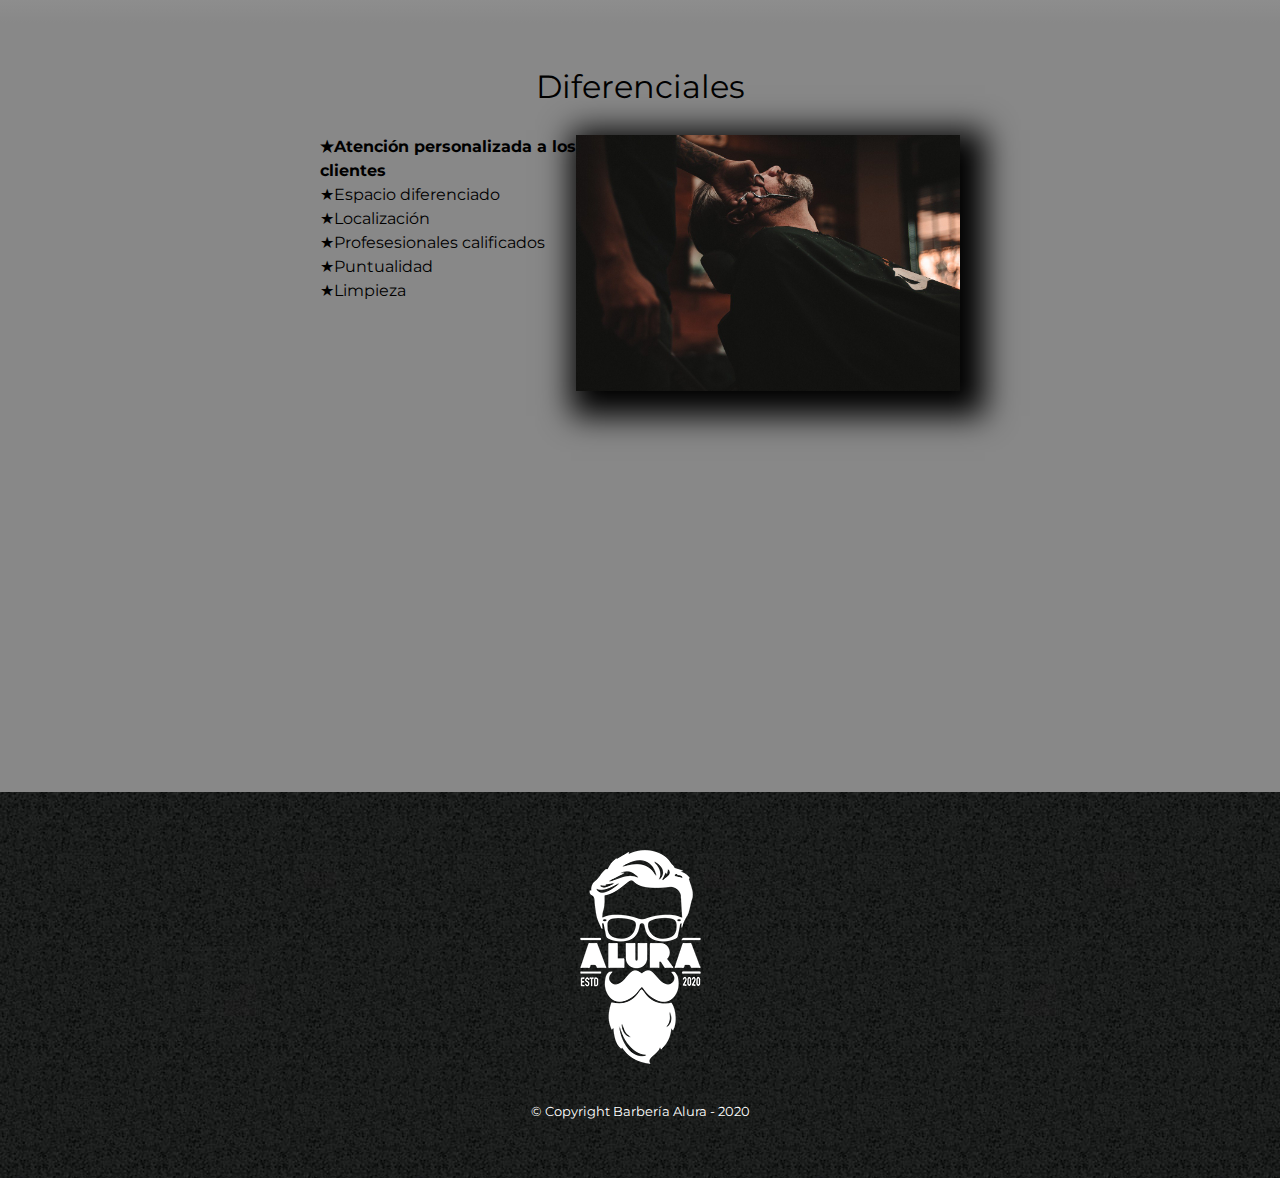
==== commit 171d1bb4: "Courses saga ended: box-shadow & opacity added to imagen-diferenciales. And responsive design versio" ====
--- a/index.html
+++ b/index.html
@@ -5,6 +5,7 @@
 <head>
 
     <meta charset="UTF-8">
+    <meta name="viewport" content="width=device-width">
     <title>Barbería Alura</title>
     <link rel="stylesheet" href="reset.css" type="text/css">
     <link rel="stylesheet" href="style.css" type="text/css">
@@ -80,7 +81,7 @@
             </div>
             
             <div class="video">
-                <iframe width="560" height="315" src="https://www.youtube.com/embed/wcVVXUV0YUY?si=gTjofivF-2KvQ7Xt"
+                <iframe width="100%" height="315" src="https://www.youtube.com/embed/wcVVXUV0YUY?si=gTjofivF-2KvQ7Xt"
                     title="YouTube video player" frameborder="0"
                     allow="accelerometer; autoplay; clipboard-write; encrypted-media; gyroscope; picture-in-picture; web-share"
                     allowfullscreen></iframe>
--- a/style.css
+++ b/style.css
@@ -236,9 +236,30 @@
 
 .imagen-diferenciales{
     width: 60%;
+    transition: 400ms;
+    box-shadow: 10px 10px 30px 15px #000000;
+}
+
+.imagen-diferenciales:hover{
+    opacity: 0.3;
 }
 
 .video{
     width: 560px;
     margin: 1em auto;
 }
+
+@media screen and (max-width:480px){
+    h1 {
+        text-align: center;
+    }
+    nav{
+        position: static;
+    }
+    .caja, .principal, .mapa-contenido, .contenido-diferenciales, .video{
+        width: auto;
+    }
+    .lista-diferenciales, .imagen-diferenciales{
+        width: 100%;
+    }
+}
